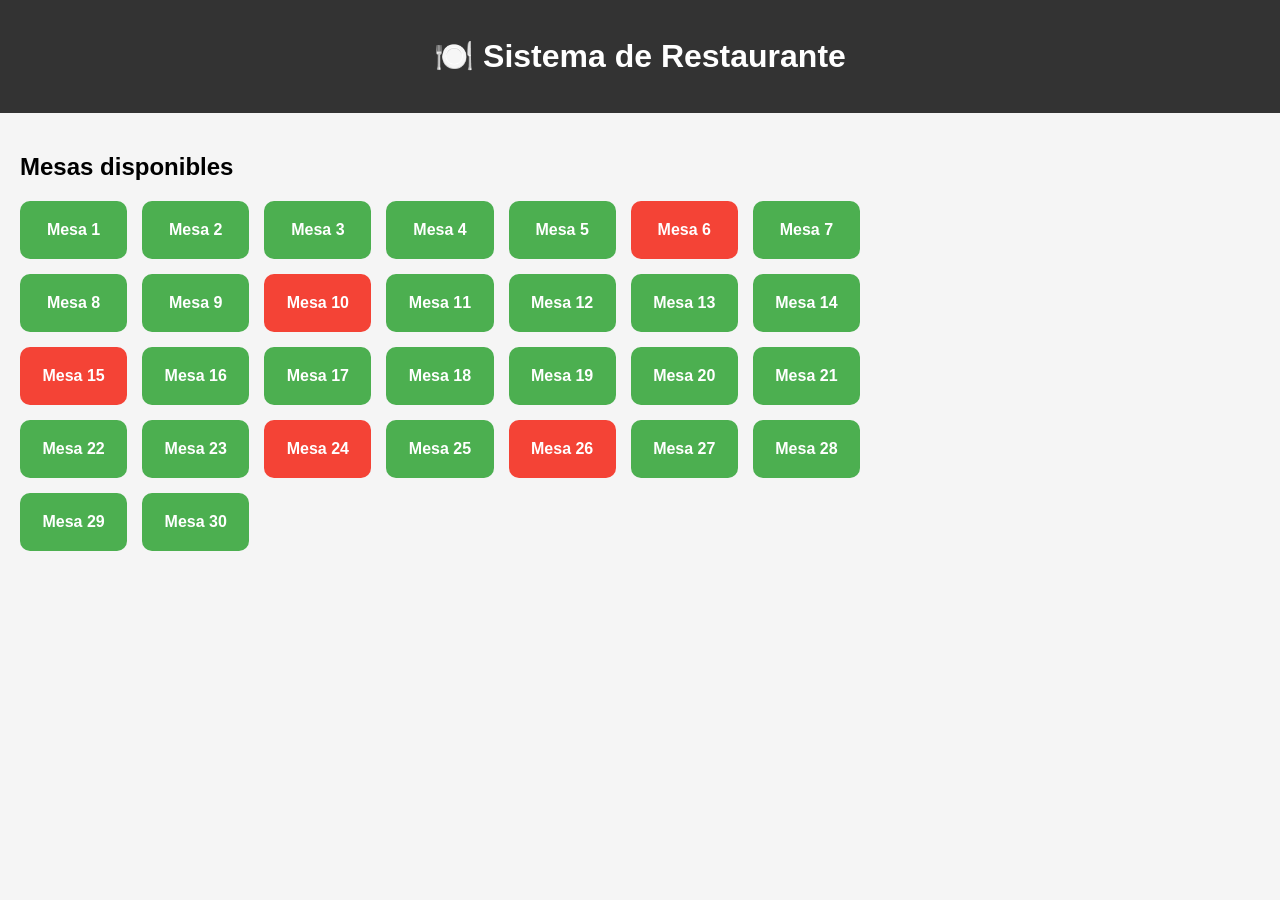
==== index.html @ 0583773c "To" ====
<!DOCTYPE html>
<html lang="es">
<head>
    <meta charset="UTF-8">
    <meta name="viewport" content="width=device-width, initial-scale=1.0">
    <title>Sistema de Restaurante</title>

    <!-- CSS -->
    <link rel="stylesheet" href="assets/css/styles.css">
</head>
<body>

    <!-- HEADER -->
    <header class="header">
        <h1>🍽️ Sistema de Restaurante</h1>
    </header>

    <!-- CONTENIDO PRINCIPAL -->
    <main class="container">

        <!-- SECCIÓN MESAS -->
        <section class="mesas-section">
            <h2>Mesas disponibles</h2>

            <div id="mesas-container" class="mesas-grid">
                <!-- Aquí JS va a insertar las mesas -->
            </div>
        </section>

    </main>

    <!-- MODAL (para iniciar pedido) -->
    <div id="modal" class="modal hidden">
        <div class="modal-content">
            <h3>Iniciar Pedido</h3>

            <p>Mesa seleccionada: <span id="mesa-numero"></span></p>

            <label>
                Número de clientes:
                <input type="number" id="num-clientes" min="1" value="1">
            </label>

            <button id="btn-iniciar">Iniciar Pedido</button>
            <button id="btn-cerrar">Cancelar</button>
        </div>
    </div>

    <!-- JS -->
    <script type="module" src="/assets/js/app.js"></script>

</body>
</html>
---- assets/css/styles.css ----
body {
    font-family: Arial, sans-serif;
    margin: 0;
    background: #f5f5f5;
}

.header {
    background: #333;
    color: white;
    padding: 1rem;
    text-align: center;
}

.container {
    padding: 20px;
    display: grid;
    grid-template-columns: 2fr 1fr;
    gap: 20px;
    width: 100%;
}

.mesas-grid {
    display: grid;
    grid-template-columns: repeat(auto-fill, minmax(100px, 1fr));
    gap: 15px;
}

.mesa {
    padding: 20px;
    text-align: center;
    border-radius: 10px;
    cursor: pointer;
    font-weight: bold;
}

/* Estados */
.mesa.libre {
    background: #4CAF50;
    color: white;
}

.mesa.ocupada {
    background: #f44336;
    color: white;
}

/* Modal */
.modal {
    position: fixed;
    top: 0;
    left: 0;
    right: 0;
    bottom: 0;
    background: rgba(0,0,0,0.5);
    display: flex;
    justify-content: center;
    align-items: center;
}

.hidden {
    display: none;
}

.modal-content {
    background: white;
    padding: 20px;
    border-radius: 10px;
}

.menu-grid {
    display: grid;
    grid-template-columns: repeat(auto-fill, minmax(180px, 1fr));
    gap: 15px;
}

.item {
    background: white;
    padding: 10px;
    border-radius: 10px;
    text-align: center;
    box-shadow: 0 2px 6px rgba(255, 0, 0, 0.1);
    transition: transform 0.2s;
}

.item:hover {
    transform: scale(1.05);
}

.resumen {
    margin-top: 20px;
    background: #fff;
    padding: 15px;
    border-radius: 10px;
}

.pago {
    margin-top: 20px;
    background: white;
    padding: 15px;
    border-radius: 10px;
}

button {
    margin-top: 15px;
    padding: 10px;
    width: 100%;
    border: none;
    background: #333;
    color: white;
    border-radius: 8px;
    cursor: pointer;
}

.item-img {
    width: 100%;
    height: 80px;
    object-fit: cover;
    border-radius: 6px;
    margin-bottom: 5px;
}

section {
    width: 100%;
}
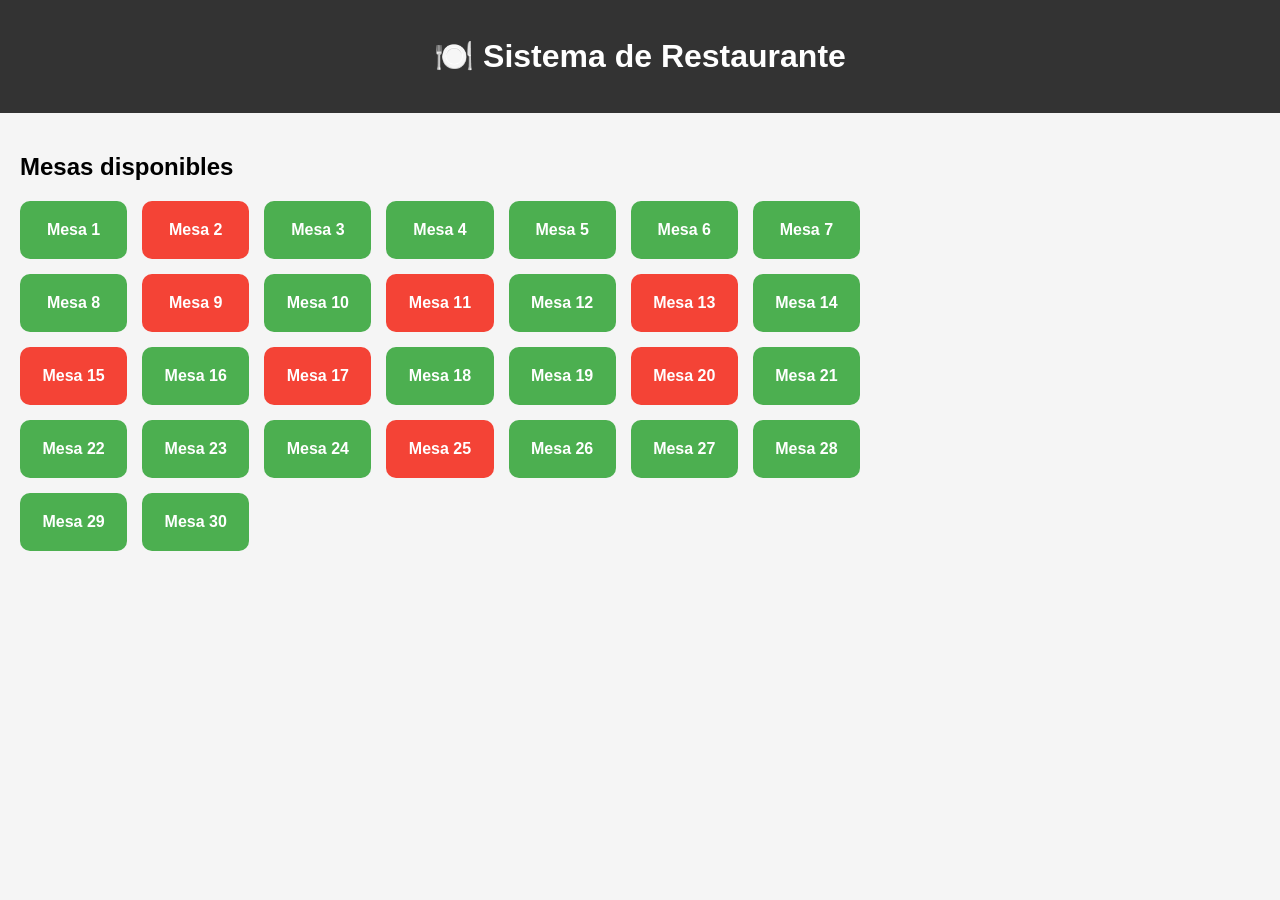
==== commit 8ca23708: "Fix script src path in index.html" ====
--- a/index.html
+++ b/index.html
@@ -47,7 +47,7 @@
     </div>
 
     <!-- JS -->
-    <script type="module" src="/assets/js/app.js"></script>
+    <script type="module" src="assets/js/app.js"></script>
 
 </body>
-</html>+</html>
